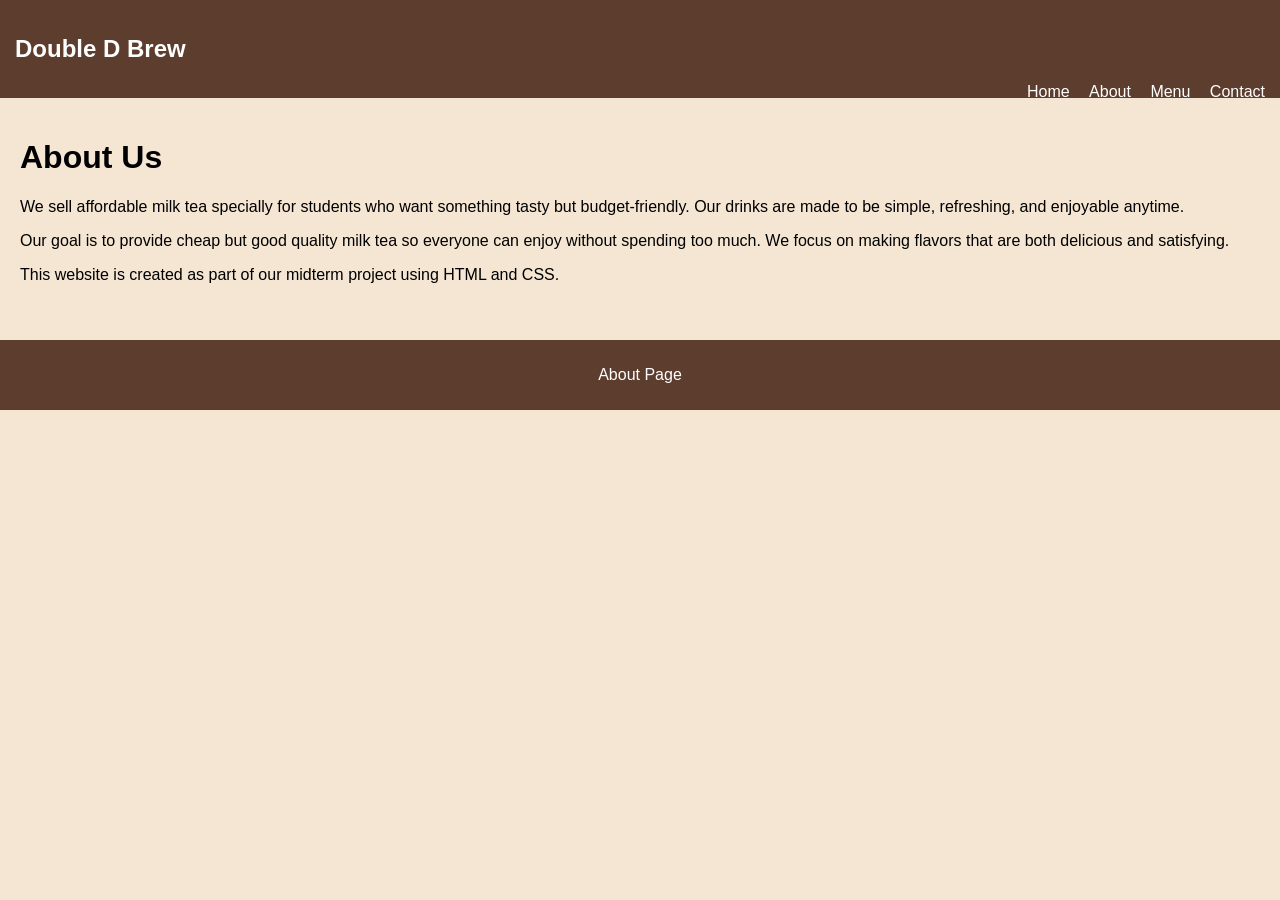
==== about.html @ 5d5cda17 "Add files via upload" ====
<!DOCTYPE html>
<html>
<head>
    <title>About</title>
    <link rel="stylesheet" href="style.css">
</head>

<body>

<div class="nav">
    <h2>Double D Brew</h2>
    <div class="links">
        <a href="index.html">Home</a>
        <a href="about.html">About</a>
        <a href="menu.html">Menu</a>
        <a href="contact.html">Contact</a>
    </div>
</div>

<div class="section">
    <h1>About Us</h1>
    <p>We sell affordable milk tea specially for students who want something tasty but budget-friendly. Our drinks are made to be simple, refreshing, and enjoyable anytime.</p>
    <p>Our goal is to provide cheap but good quality milk tea so everyone can enjoy without spending too much. We focus on making flavors that are both delicious and satisfying.</p>
    <p>This website is created as part of our midterm project using HTML and CSS.</p>
</div>

<div class="footer">
    <p>About Page</p>
</div>

</body>
</html>
---- style.css ----
body {
    font-family: Arial;
    margin: 0;
    background-color: #f5e6d3; /* light milktea background */
}

/* NAV */
.nav {
    background-color: #5c3d2e;
    color: white;
    padding: 15px;
}

.links {
    float: right;
}

.links a {
    color: white;
    margin-left: 15px;
    text-decoration: none;
}

/* HERO */
.hero {
    text-align: center;
    padding: 100px;
    background-color: #d2a679;
}

.hero img {
    width: 100%;
    max-width: 350px;
}

.promo {
    color: red;
}

/* BUTTON */
.btn {
    background-color: #5c3d2e;
    color: white;
    padding: 10px;
    text-decoration: none;
}

/* SECTION */
.section {
    padding: 20px;
}

/* FLEX CONTAINER */
.container {
    display: flex;
    gap: 10px;
}

/* BOX */
.box {
    background-color: white;
    padding: 10px;
    border: 1px solid #ccc;
    width: 30%;
    text-align: center;
}

.box img {
    width: 100%;
}

/* PROMO BOX */
.promo-box {
    background-color: #ffe0b3;
    padding: 15px;
    margin-top: 20px;
    text-align: center;
}

/* FOOTER */
.footer {
    background-color: #5c3d2e;
    color: white;
    text-align: center;
    padding: 10px;
    margin-top: 20px;
}

/* FORM */
input, textarea {
    width: 250px;
}
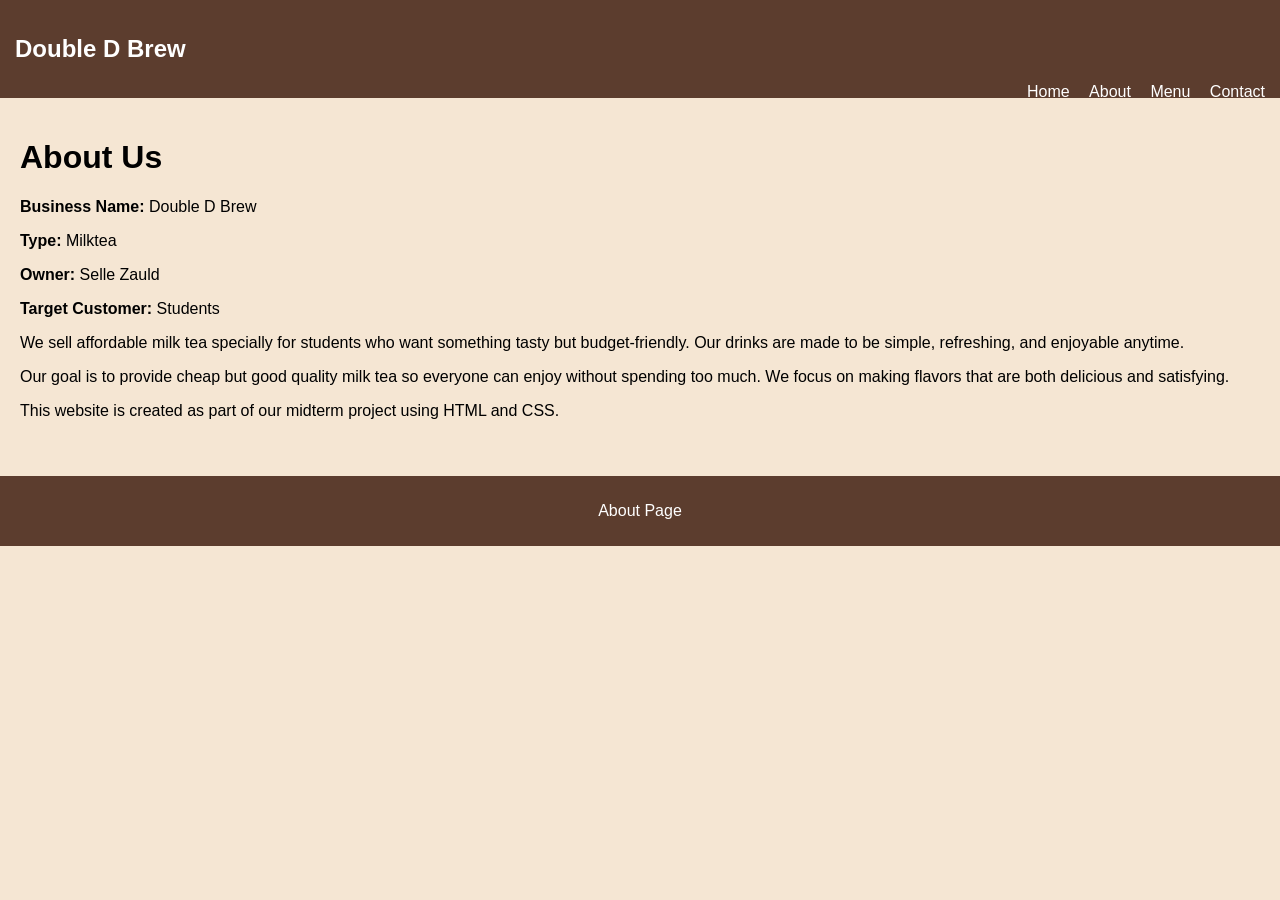
==== commit 1726db0c: "Update about.html" ====
--- a/about.html
+++ b/about.html
@@ -19,6 +19,10 @@
 
 <div class="section">
     <h1>About Us</h1>
+    <p><b>Business Name:</b> Double D Brew</p>
+	<p><b>Type:</b> Milktea</p>
+	<p><b>Owner:</b> Selle Zauld</p>
+	<p><b>Target Customer:</b> Students</p>
     <p>We sell affordable milk tea specially for students who want something tasty but budget-friendly. Our drinks are made to be simple, refreshing, and enjoyable anytime.</p>
     <p>Our goal is to provide cheap but good quality milk tea so everyone can enjoy without spending too much. We focus on making flavors that are both delicious and satisfying.</p>
     <p>This website is created as part of our midterm project using HTML and CSS.</p>
@@ -29,4 +33,4 @@
 </div>
 
 </body>
-</html>+</html>
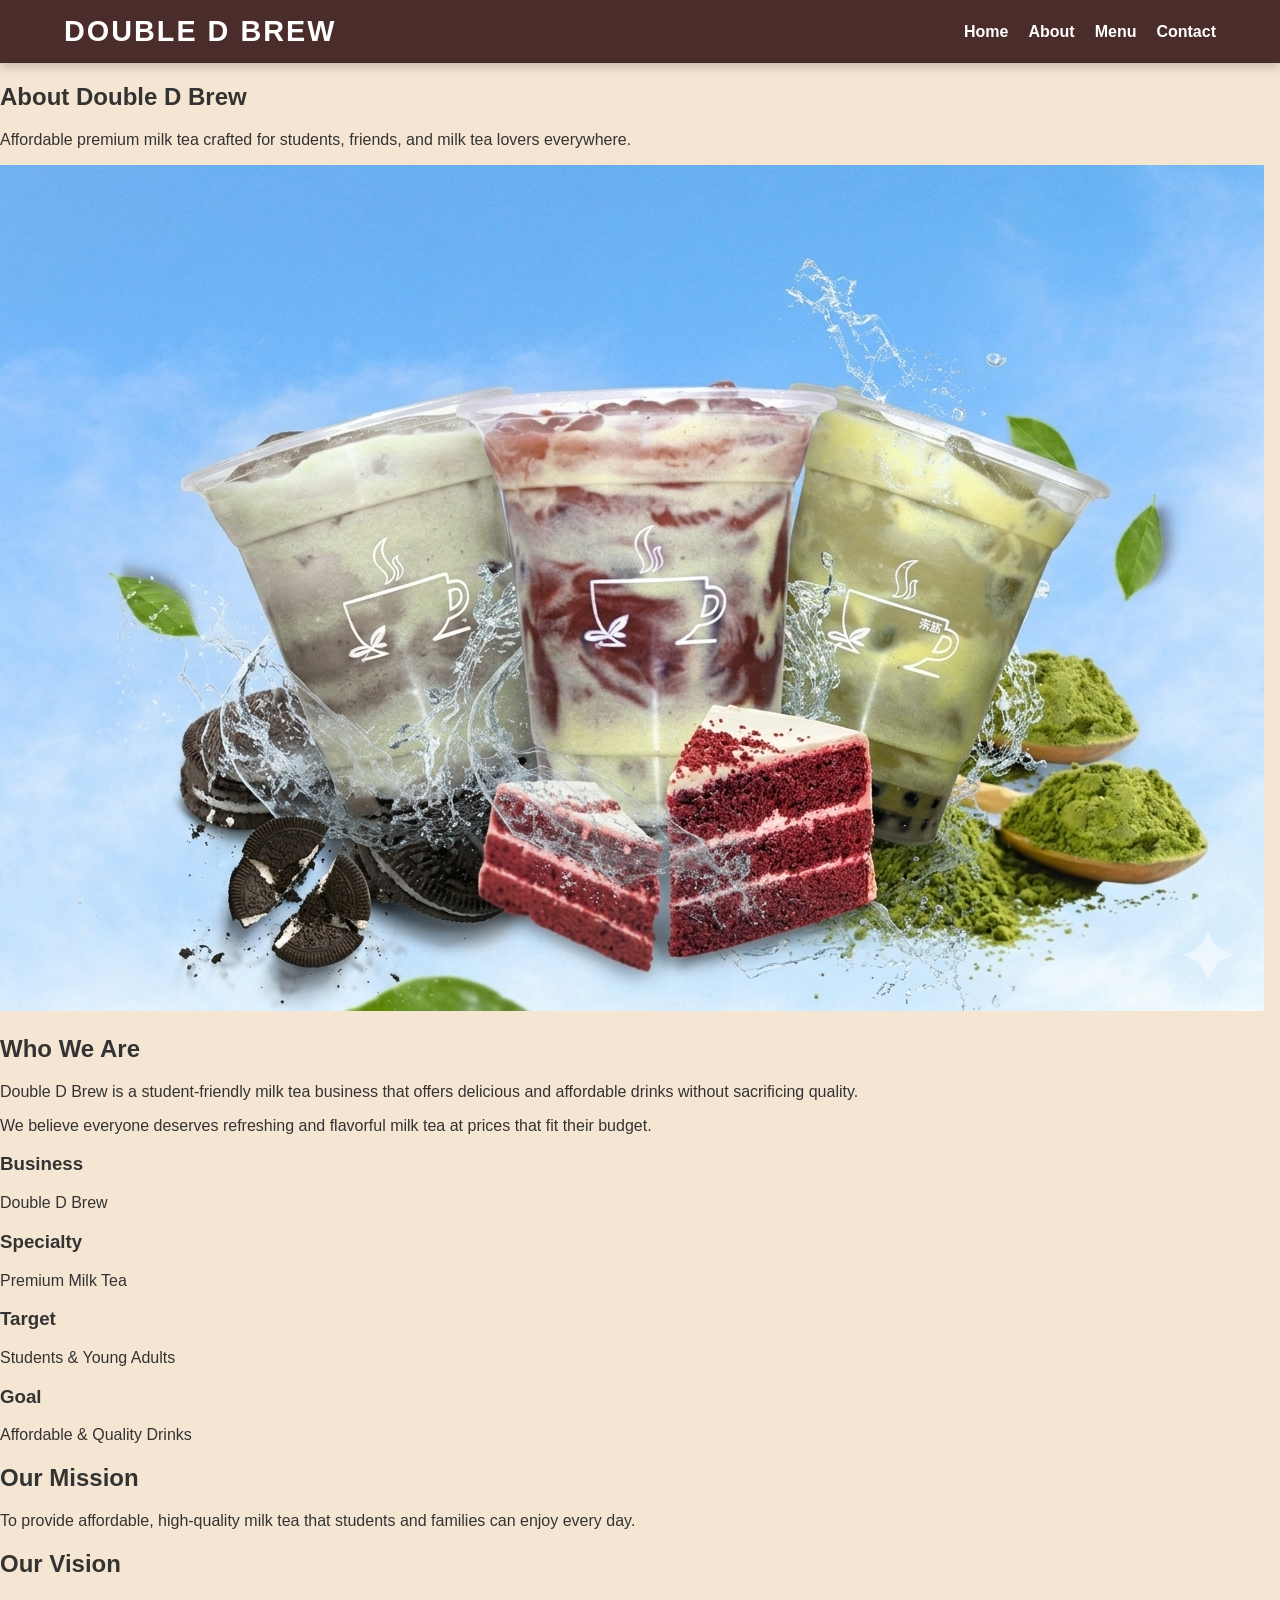
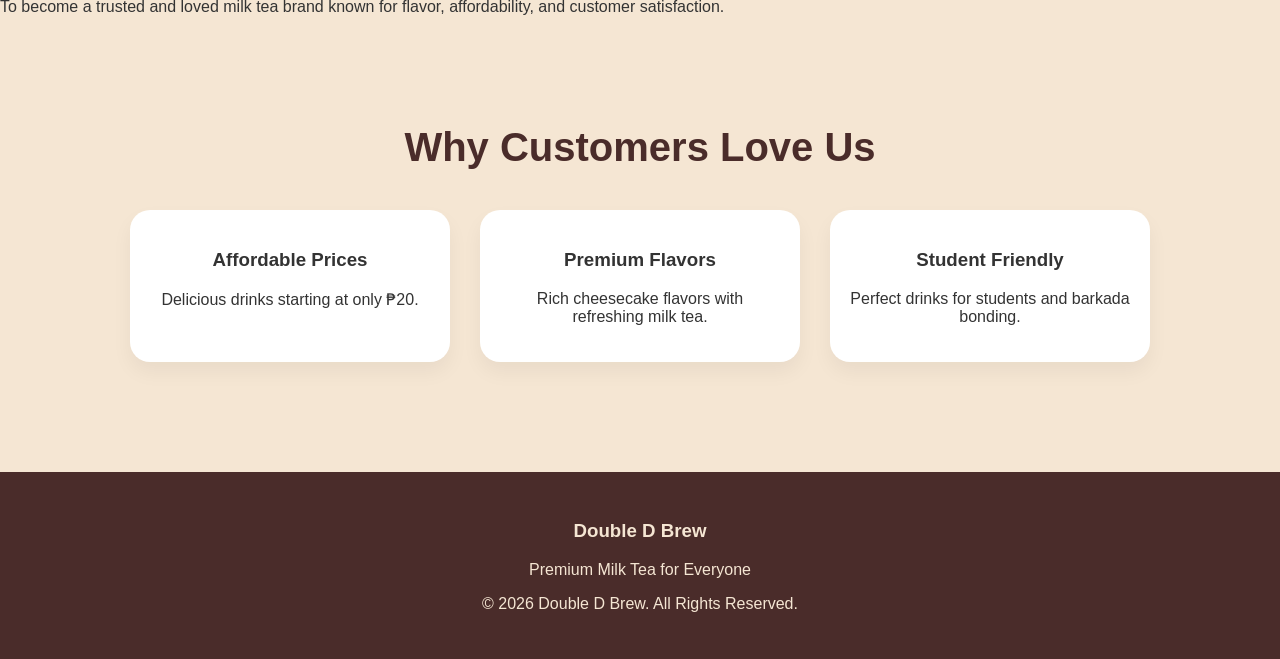
==== commit ad2e5c8b: "Update about.html" ====
--- a/about.html
+++ b/about.html
@@ -1,35 +1,190 @@
 <!DOCTYPE html>
-<html>
+<html lang="en">
+
 <head>
-    <title>About</title>
+    <meta charset="UTF-8">
+    <meta name="viewport" content="width=device-width, initial-scale=1.0">
+
+    <title>About | Double D Brew</title>
+
     <link rel="stylesheet" href="style.css">
+
+    <!-- GOOGLE FONT -->
+    <link rel="preconnect" href="https://fonts.googleapis.com">
+    <link rel="preconnect" href="https://fonts.gstatic.com" crossorigin>
+
+    <link href="https://fonts.googleapis.com/css2?family=Poppins:wght@300;400;500;600;700;800&display=swap" rel="stylesheet">
 </head>
 
 <body>
 
+<!-- NAVIGATION -->
 <div class="nav">
-    <h2>Double D Brew</h2>
+
+    <h2>DOUBLE D BREW</h2>
+
     <div class="links">
         <a href="index.html">Home</a>
         <a href="about.html">About</a>
         <a href="menu.html">Menu</a>
         <a href="contact.html">Contact</a>
     </div>
+
 </div>
 
-<div class="section">
-    <h1>About Us</h1>
-    <p><b>Business Name:</b> Double D Brew</p>
-	<p><b>Type:</b> Milktea</p>
-	<p><b>Owner:</b> Selle Zauld</p>
-	<p><b>Target Customer:</b> Students</p>
-    <p>We sell affordable milk tea specially for students who want something tasty but budget-friendly. Our drinks are made to be simple, refreshing, and enjoyable anytime.</p>
-    <p>Our goal is to provide cheap but good quality milk tea so everyone can enjoy without spending too much. We focus on making flavors that are both delicious and satisfying.</p>
-    <p>This website is created as part of our midterm project using HTML and CSS.</p>
-</div>
+<!-- ABOUT HERO -->
+<section class="about-hero">
 
+    <div class="about-hero-content">
+
+        <h1>About Double D Brew</h1>
+
+        <p>
+            Affordable premium milk tea crafted for students,
+            friends, and milk tea lovers everywhere.
+        </p>
+
+    </div>
+
+</section>
+
+<!-- ABOUT CONTENT -->
+<section class="about-section">
+
+    <div class="about-container">
+
+        <!-- LEFT SIDE -->
+        <div class="about-image">
+
+            <img src="images/banner.png" alt="Double D Brew">
+
+        </div>
+
+        <!-- RIGHT SIDE -->
+        <div class="about-content">
+
+            <h2>Who We Are</h2>
+
+            <p>
+                Double D Brew is a student-friendly milk tea business that
+                offers delicious and affordable drinks without sacrificing quality.
+            </p>
+
+            <p>
+                We believe everyone deserves refreshing and flavorful milk tea
+                at prices that fit their budget.
+            </p>
+
+            <!-- INFO CARDS -->
+            <div class="about-cards">
+
+                <div class="about-card">
+                    <h3>Business</h3>
+                    <p>Double D Brew</p>
+                </div>
+
+                <div class="about-card">
+                    <h3>Specialty</h3>
+                    <p>Premium Milk Tea</p>
+                </div>
+
+                <div class="about-card">
+                    <h3>Target</h3>
+                    <p>Students & Young Adults</p>
+                </div>
+
+                <div class="about-card">
+                    <h3>Goal</h3>
+                    <p>Affordable & Quality Drinks</p>
+                </div>
+
+            </div>
+
+        </div>
+
+    </div>
+
+</section>
+
+<!-- MISSION & VISION -->
+<section class="mission-section">
+
+    <div class="mission-container">
+
+        <div class="mission-box">
+
+            <h2>Our Mission</h2>
+
+            <p>
+                To provide affordable, high-quality milk tea
+                that students and families can enjoy every day.
+            </p>
+
+        </div>
+
+        <div class="mission-box">
+
+            <h2>Our Vision</h2>
+
+            <p>
+                To become a trusted and loved milk tea brand known
+                for flavor, affordability, and customer satisfaction.
+            </p>
+
+        </div>
+
+    </div>
+
+</section>
+
+<!-- WHY CHOOSE US -->
+<section class="section">
+
+    <h2>Why Customers Love Us</h2>
+
+    <div class="container">
+
+        <div class="box">
+            <h3>Affordable Prices</h3>
+
+            <p>
+                Delicious drinks starting at only ₱20.
+            </p>
+        </div>
+
+        <div class="box">
+            <h3>Premium Flavors</h3>
+
+            <p>
+                Rich cheesecake flavors with refreshing milk tea.
+            </p>
+        </div>
+
+        <div class="box">
+            <h3>Student Friendly</h3>
+
+            <p>
+                Perfect drinks for students and barkada bonding.
+            </p>
+        </div>
+
+    </div>
+
+</section>
+
+<!-- FOOTER -->
 <div class="footer">
-    <p>About Page</p>
+
+    <h3>Double D Brew</h3>
+
+    <p>
+        Premium Milk Tea for Everyone
+    </p>
+
+    <p>
+        © 2026 Double D Brew. All Rights Reserved.
+    </p>
+
 </div>
 
 </body>
--- a/style.css
+++ b/style.css
@@ -1,92 +1,199 @@
+/* --- GLOBAL STYLES --- */
 body {
-    font-family: Arial;
+    font-family: 'Segoe UI', Tahoma, Geneva, Verdana, sans-serif;
     margin: 0;
-    background-color: #f5e6d3; /* light milktea background */
+    background-color: #f5e6d3; /* Cream background */
+    color: #333;
+    overflow-x: hidden; /* Prevents side-scrolling on mobile */
 }
 
-/* NAV */
+/* --- NAVIGATION --- */
 .nav {
-    background-color: #5c3d2e;
+    background-color: #4a2c2a; 
     color: white;
-    padding: 15px;
+    padding: 15px 5%;
+    display: flex;
+    justify-content: space-between; 
+    align-items: center; 
+    box-shadow: 0 4px 10px rgba(0,0,0,0.2);
+    position: sticky;
+    top: 0;
+    z-index: 1000;
+}
+
+.nav h2 {
+    margin: 0;
+    white-space: nowrap; /* Keeps "Double D Brew" on one line */
+    font-size: clamp(1.2rem, 3vw, 1.8rem); 
+    color: #FFFFFF; 
+    letter-spacing: 2px;
+    text-transform: uppercase;
+    font-weight: 800;
+    flex-shrink: 0;
 }
 
 .links {
-    float: right;
+    display: flex;
+    gap: 20px; 
 }
 
 .links a {
     color: white;
-    margin-left: 15px;
     text-decoration: none;
+    font-weight: 600;
+    transition: color 0.3s;
 }
 
-/* HERO */
-.hero {
-    text-align: center;
-    padding: 100px;
-    background-color: #d2a679;
+.links a:hover {
+    color: #d2a679;
 }
 
-.hero img {
-    width: 100%;
-    max-width: 350px;
+/* --- HERO SECTION --- */
+.hero {
+    display: flex;
+    align-items: center;
+    justify-content: center;
+    gap: 50px;
+    padding: 80px 10%;
+    background-color: #d2a679; /* Caramel background */
 }
 
-.promo {
-    color: red;
+.hero-content {
+    flex: 1;
+    max-width: 500px;
 }
 
-/* BUTTON */
+.hero-content h1 {
+    font-size: clamp(2rem, 5vw, 3.5rem);
+    color: #4a2c2a;
+    margin: 0 0 10px 0;
+    line-height: 1.1;
+}
+
+.hero-content p {
+    font-size: 1.2rem;
+    margin-bottom: 5px;
+}
+
+.hero-content .promo {
+    color: #b32400;
+    font-weight: bold;
+    font-size: 1.5rem;
+    margin-bottom: 25px;
+}
+
+.hero-image {
+    flex: 1;
+    display: flex;
+    justify-content: center;
+}
+
+.hero-image img {
+    width: 100%;
+    max-width: 850px;
+    filter: drop-shadow(0 15px 25px rgba(0,0,0,0.2));
+}
+
+/* --- BUTTONS --- */
 .btn {
     background-color: #5c3d2e;
     color: white;
-    padding: 10px;
+    padding: 15px 35px;
     text-decoration: none;
+    display: inline-block;
+    border-radius: 40px;
+    font-weight: bold;
+    transition: all 0.3s ease;
 }
 
-/* SECTION */
-.section {
-    padding: 20px;
+.btn-sm {
+    background-color: #5c3d2e;
+    color: white;
+    padding: 8px 20px;
+    text-decoration: none;
+    display: inline-block;
+    border-radius: 20px;
+    font-size: 0.9rem;
+    margin-top: 10px;
 }
 
-/* FLEX CONTAINER */
+.btn:hover, .btn-sm:hover {
+    background-color: #4a2c2a;
+    transform: scale(1.05);
+}
+
+/* --- GRID SECTION --- */
+.section {
+    padding: 60px 10%;
+    text-align: center;
+}
+
+.section h2 {
+    font-size: 2.5rem;
+    color: #4a2c2a;
+    margin-bottom: 40px;
+}
+
 .container {
     display: flex;
-    gap: 10px;
+    justify-content: center;
+    gap: 30px;
+    flex-wrap: wrap; /* Allows 10+ items to wrap into rows */
 }
 
-/* BOX */
+/* --- CARDS --- */
 .box {
     background-color: white;
-    padding: 10px;
-    border: 1px solid #ccc;
-    width: 30%;
-    text-align: center;
+    padding: 20px;
+    border-radius: 20px;
+    box-shadow: 0 10px 20px rgba(0,0,0,0.05);
+    width: 280px;
+    transition: transform 0.4s cubic-bezier(0.175, 0.885, 0.32, 1.275);
+}
+
+.box:hover {
+    transform: translateY(-15px);
 }
 
 .box img {
     width: 100%;
+    height: 200px;
+    object-fit: cover;
+    border-radius: 15px;
+    margin-bottom: 15px;
 }
 
-/* PROMO BOX */
-.promo-box {
-    background-color: #ffe0b3;
-    padding: 15px;
-    margin-top: 20px;
-    text-align: center;
+.price {
+    font-weight: bold;
+    color: #5c3d2e;
+    font-size: 1.2rem;
+    margin: 10px 0;
 }
 
-/* FOOTER */
+/* --- FOOTER --- */
 .footer {
-    background-color: #5c3d2e;
-    color: white;
+    background-color: #4a2c2a;
+    color: #f5e6d3;
     text-align: center;
-    padding: 10px;
-    margin-top: 20px;
+    padding: 30px;
+    margin-top: 50px;
 }
 
-/* FORM */
-input, textarea {
-    width: 250px;
-}+/* --- RESPONSIVE MEDIA QUERY --- */
+@media (max-width: 768px) {
+    .nav {
+        flex-direction: column; /* Stacks brand above links on mobile */
+        gap: 15px;
+        text-align: center;
+    }
+
+    .hero {
+        flex-direction: column-reverse; /* Banner on top, text below for mobile */
+        padding: 40px 5%;
+        text-align: center;
+    }
+
+    .hero-content {
+        max-width: 100%;
+    }
+}
